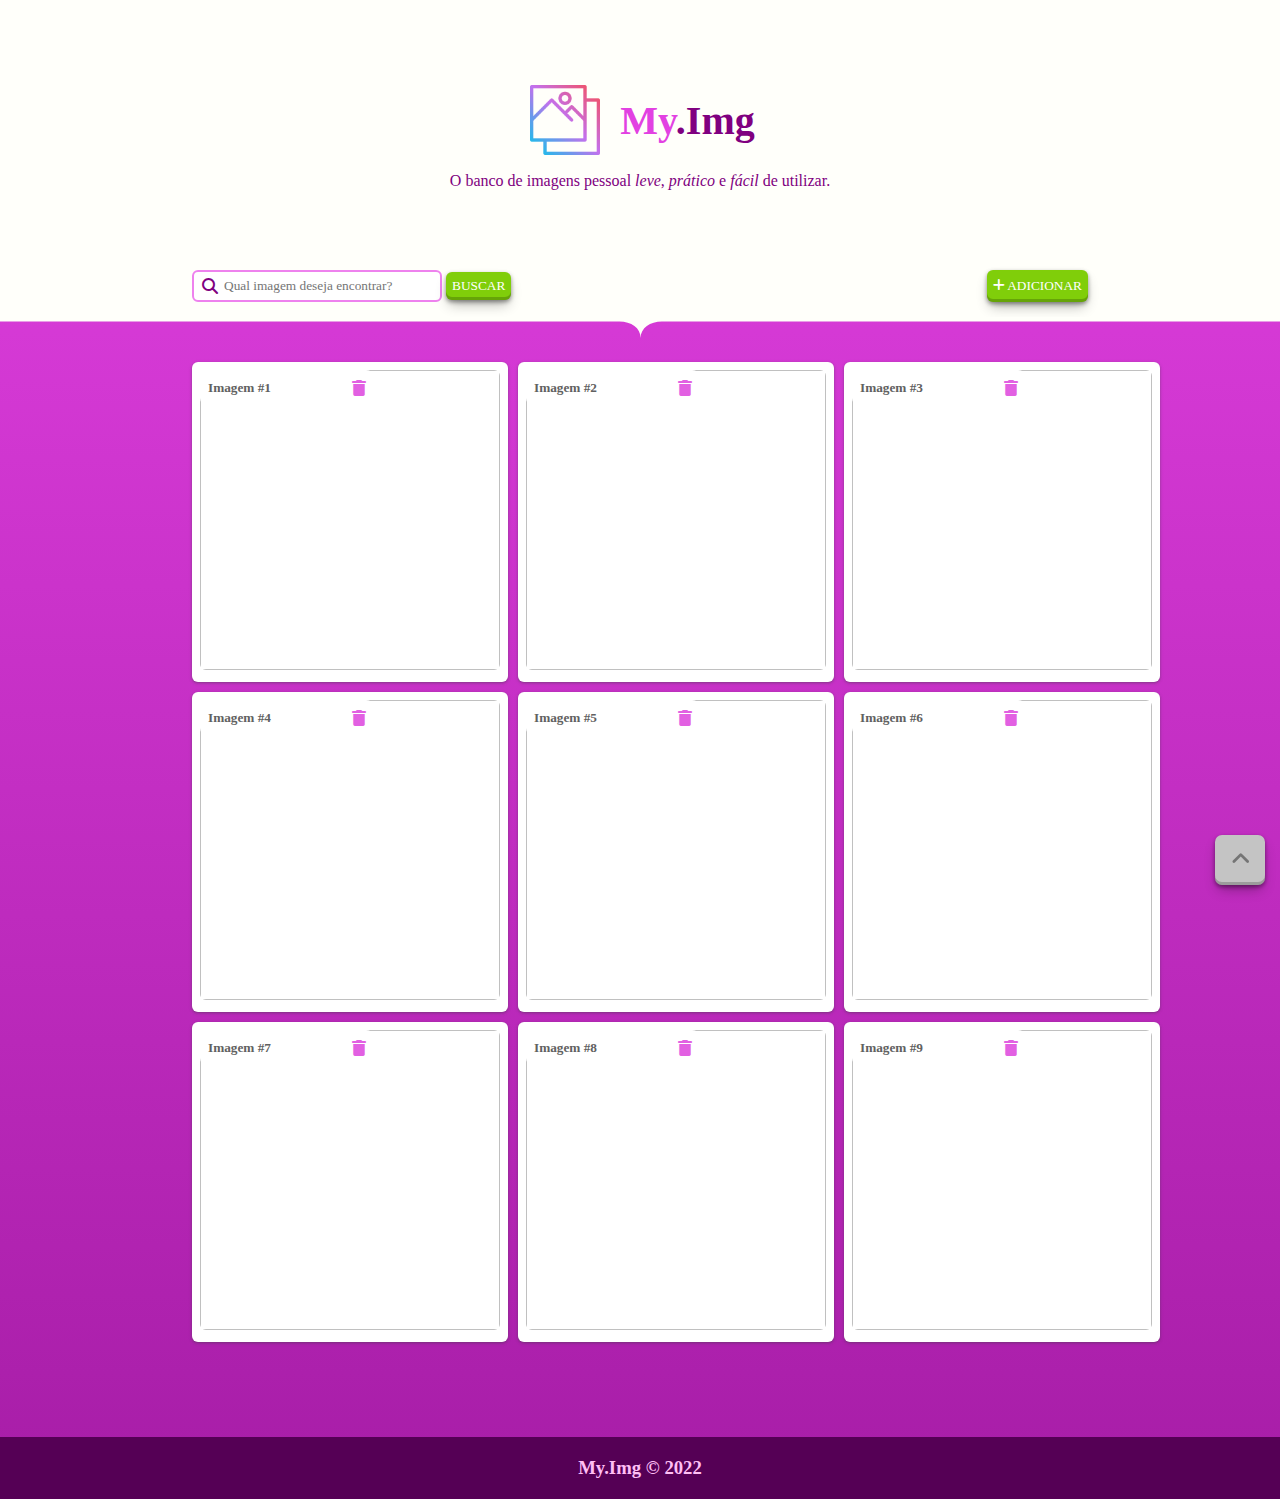
==== index.html @ efde9525 "first commit" ====
<!DOCTYPE html>
<html lang="pt-br">
<head>
    <meta charset="UTF-8">
    <meta http-equiv="X-UA-Compatible" content="IE=edge">
    <meta name="viewport" content="width=device-width, initial-scale=1.0">
    <link rel="icon" href="images/logo-icon.ico" />

    <script src="https://code.jquery.com/jquery-3.6.0.min.js" integrity="sha256-/xUj+3OJU5yExlq6GSYGSHk7tPXikynS7ogEvDej/m4=" crossorigin="anonymous"></script>
    
    <link rel="stylesheet" href="https://cdnjs.cloudflare.com/ajax/libs/font-awesome/6.1.1/css/all.min.css" />
    <link rel="stylesheet" href="css/style.css" />
    <link rel="stylesheet" href="css/responsive.css" />

    <title>:: My.Img ::</title>
</head>
<body>
    <header>
        <div class="container">
            <div class="logo">
                <img src="images/logo-icon.ico" title="My.Img Logo">
                <h1>My<span>.Img</span></h1>
            </div>
            <p>O banco de imagens pessoal <em>leve</em>, <em>prático</em> e <em>fácil</em> de utilizar.</p>
        </div>
    </header>

    <section>
        <div class="utilities-bar">
            <div class="search">
                <i class="fa-solid fa-magnifying-glass"></i>
                <input title="Buscar imagem pelo título" id="search-field" type="search" 
                placeholder="Qual imagem deseja encontrar?">
                <button title="Buscar">BUSCAR</button>
            </div>
            <button title="Adicionar uma nova imagem"><i class="fa-solid fa-plus"></i> ADICIONAR</button>
        </div>
    </section>

    <main>
        <div class="custom-shape-divider-top-1648996194">
            <svg data-name="Layer 1" xmlns="http://www.w3.org/2000/svg" viewBox="0 0 1200 120" preserveAspectRatio="none">
                <rect x="1200" height="3.6"></rect>
                <rect height="3.6"></rect>
                <path d="M0,0V3.6H580.08c11,0,19.92,5.09,19.92,13.2,0-8.14,8.88-13.2,19.92-13.2H1200V0Z" class="shape-fill"></path>
            </svg>
        </div>
        <div class="container">
            <div id="images-grid" style="display: grid; grid-template-columns: 1fr 1fr 1fr; grid-gap: 10px;">
            </div>      
        </div>
    </main>

    <footer>
        <h3>My.Img © 2022</h3>
    </footer>

    <button onclick="topFunction()" id="toTopBtn" title="Topo">
        <i class="fas fa-angle-up"></i>
    </button>

<script src="js/index.js"></script>
</body>
</html>
---- css/style.css ----
* {
    margin: 0;
    padding: 0;
    font-family: roboto;
}

html {
    scroll-behavior: smooth;
}

body {
    min-height: 100vh;
    background: rgb(226,65,226);
    background: linear-gradient(180deg, rgba(226,65,226,1) 0%, rgba(167,29,167,1) 100%);
}

header {
    padding-top: 80px;
    padding-bottom: 80px;
    background-color: #fffffa;
}

header .content {
    display: flex;
    flex-direction: column;
    align-items: center;
}

header .container p {
    color: purple;
    text-align: center;
}

.logo {
    display: flex;
    justify-content: center;
    align-items: center;
    margin-bottom: 12px;
}

.logo img {
    width: 80px;
    height: 80px;
    margin-right: 15px;
}

.logo h1 {
    font-size: 40px;
    color: rgb(226, 65, 226);
}

.logo span {
    color: purple;
}

main {
    position: relative;
}

.custom-shape-divider-top-1648996194 {
    position: absolute;
    top: 0;
    left: 0;
    width: 100%;
    overflow: hidden;
    line-height: 0;
}

.custom-shape-divider-top-1648996194 svg {
    position: relative;
    display: block;
    width: calc(100% + 1.3px);
    height: 150px;
}

.custom-shape-divider-top-1648996194 .shape-fill {
    fill: #FFFFFA;
}

main .container {
    padding: 45px;
    max-width: 70%;
    margin: auto;
}

section {
    background-color: #fffffa;
}

.utilities-bar {
    margin: auto;
    max-width: 70%;
    padding-bottom: 15px;
    display: flex;
    justify-content: space-between;
}

.search {
    position: relative;
}

.search input {
    width: 250px;
    padding-left: 30px !important;
    border-radius: 6px;
    padding: 6px;
    border: violet 2px solid;
}

.search input:focus {
    border: purple 2px solid;
    outline: none;
}

.search i {
    color: purple;
    position: absolute;
    left: 10px;
    top: 8px;
}

.utilities-bar button {
    box-shadow: rgba(0, 0, 0, 0.4) 0px 2px 4px, rgba(0, 0, 0, 0.3) 0px 7px 13px -3px, rgba(0, 0, 0, 0.2) 0px -3px 0px inset;
    padding: 6px;
    color: #fff;
    background-color: rgb(128, 206, 10);
    border: none;
    cursor: pointer;
    border-radius: 6px;
}

.utilities-bar button:hover {
    background-color: rgb(114, 184, 9);
}

footer {
    color: rgb(255, 191, 244);
    margin-top: 50px;
    text-align: center;
    padding: 20px;
    background-color: rgb(85, 0, 85);
}

.pic-info {
    position: absolute;
    background-color: #fff;
    min-width: 50%;
    border-radius: 0px 8px 0px 8px;
    min-height: 30px;
    display: flex;
    align-items: center;
    justify-content: space-between;
    padding: 3px 8px;
    color: rgb(97, 97, 97);
}

.pic-info i {
    color: rgb(226, 96, 226);
    cursor: pointer;
}

#toTopBtn {
    cursor: pointer;
    font-size: 22px;
    color: #757575;
    background-color: #c4c4c4;
    border-radius: 7px;
    position: fixed;
    right: 15px;
    bottom: 15px;
    height: 50px;
    width: 50px;
    border: none;
    box-shadow: rgba(0, 0, 0, 0.4) 0px 2px 4px, rgba(0, 0, 0, 0.3) 0px 7px 13px -3px, rgba(0, 0, 0, 0.2) 0px -3px 0px inset;
}

#toTopBtn:hover {
    background-color: #757575;
    color: #FFF;
}


/* Scrollbar Style -------------------------------------------------------------------- */

::-webkit-scrollbar {
    width: 14px;
}

::-webkit-scrollbar-track {
    background: purple;
}

::-webkit-scrollbar-thumb {
    border: 4px solid purple;
    background: violet;
}
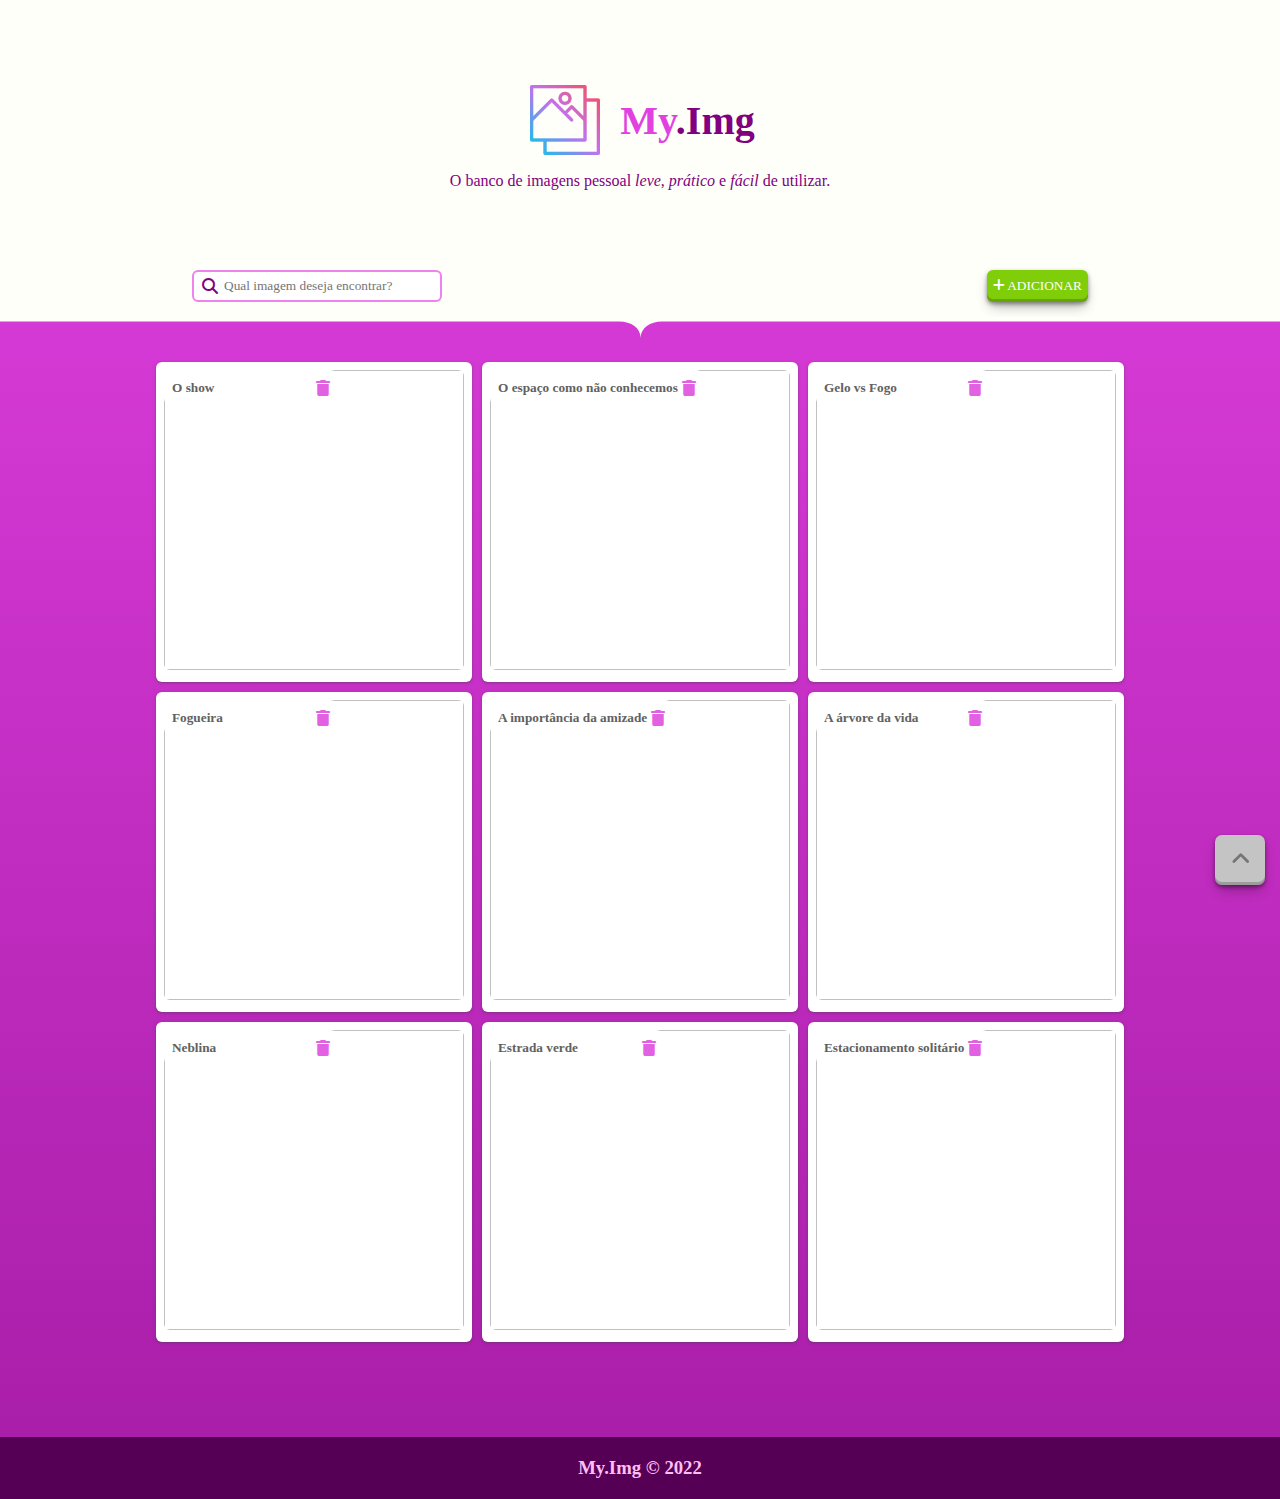
==== commit 2776e538: "Implementação de responsividade" ====
--- a/index.html
+++ b/index.html
@@ -7,7 +7,7 @@
     <link rel="icon" href="images/logo-icon.ico" />
 
     <script src="https://code.jquery.com/jquery-3.6.0.min.js" integrity="sha256-/xUj+3OJU5yExlq6GSYGSHk7tPXikynS7ogEvDej/m4=" crossorigin="anonymous"></script>
-    
+
     <link rel="stylesheet" href="https://cdnjs.cloudflare.com/ajax/libs/font-awesome/6.1.1/css/all.min.css" />
     <link rel="stylesheet" href="css/style.css" />
     <link rel="stylesheet" href="css/responsive.css" />
@@ -31,7 +31,6 @@
                 <i class="fa-solid fa-magnifying-glass"></i>
                 <input title="Buscar imagem pelo título" id="search-field" type="search" 
                 placeholder="Qual imagem deseja encontrar?">
-                <button title="Buscar">BUSCAR</button>
             </div>
             <button title="Adicionar uma nova imagem"><i class="fa-solid fa-plus"></i> ADICIONAR</button>
         </div>
@@ -46,7 +45,7 @@
             </svg>
         </div>
         <div class="container">
-            <div id="images-grid" style="display: grid; grid-template-columns: 1fr 1fr 1fr; grid-gap: 10px;">
+            <div id="images-grid">
             </div>      
         </div>
     </main>
--- a/css/style.css
+++ b/css/style.css
@@ -79,17 +79,18 @@
 
 main .container {
     padding: 45px;
-    max-width: 70%;
+    width: 70%;
     margin: auto;
 }
 
 section {
+    width: 100%;
     background-color: #fffffa;
 }
 
 .utilities-bar {
     margin: auto;
-    max-width: 70%;
+    width: 70%;
     padding-bottom: 15px;
     display: flex;
     justify-content: space-between;
@@ -131,6 +132,15 @@
 
 .utilities-bar button:hover {
     background-color: rgb(114, 184, 9);
+}
+
+#images-grid {
+    margin: auto;
+    display: grid; 
+    grid-template-columns: 1fr 1fr 1fr; 
+    justify-content: center;
+    justify-items: center;
+    grid-gap: 10px;
 }
 
 footer {
--- a/css/responsive.css
+++ b/css/responsive.css
@@ -0,0 +1,27 @@
+@media screen and (max-width: 988px) {
+    #images-grid {
+        grid-template-columns: 1fr 1fr;
+    }
+}
+
+@media screen and (max-width: 676px) {
+    #images-grid {
+        grid-template-columns: auto;
+    }
+}
+
+@media screen and (max-width: 628px) {
+    .utilities-bar {
+        flex-direction: column;
+        align-items: center;
+        gap: 20px;
+    }
+}
+
+@media screen and (max-width: 467px) {
+    header {
+        padding-left: 30px;
+        padding-right: 30px;
+    }
+}
+
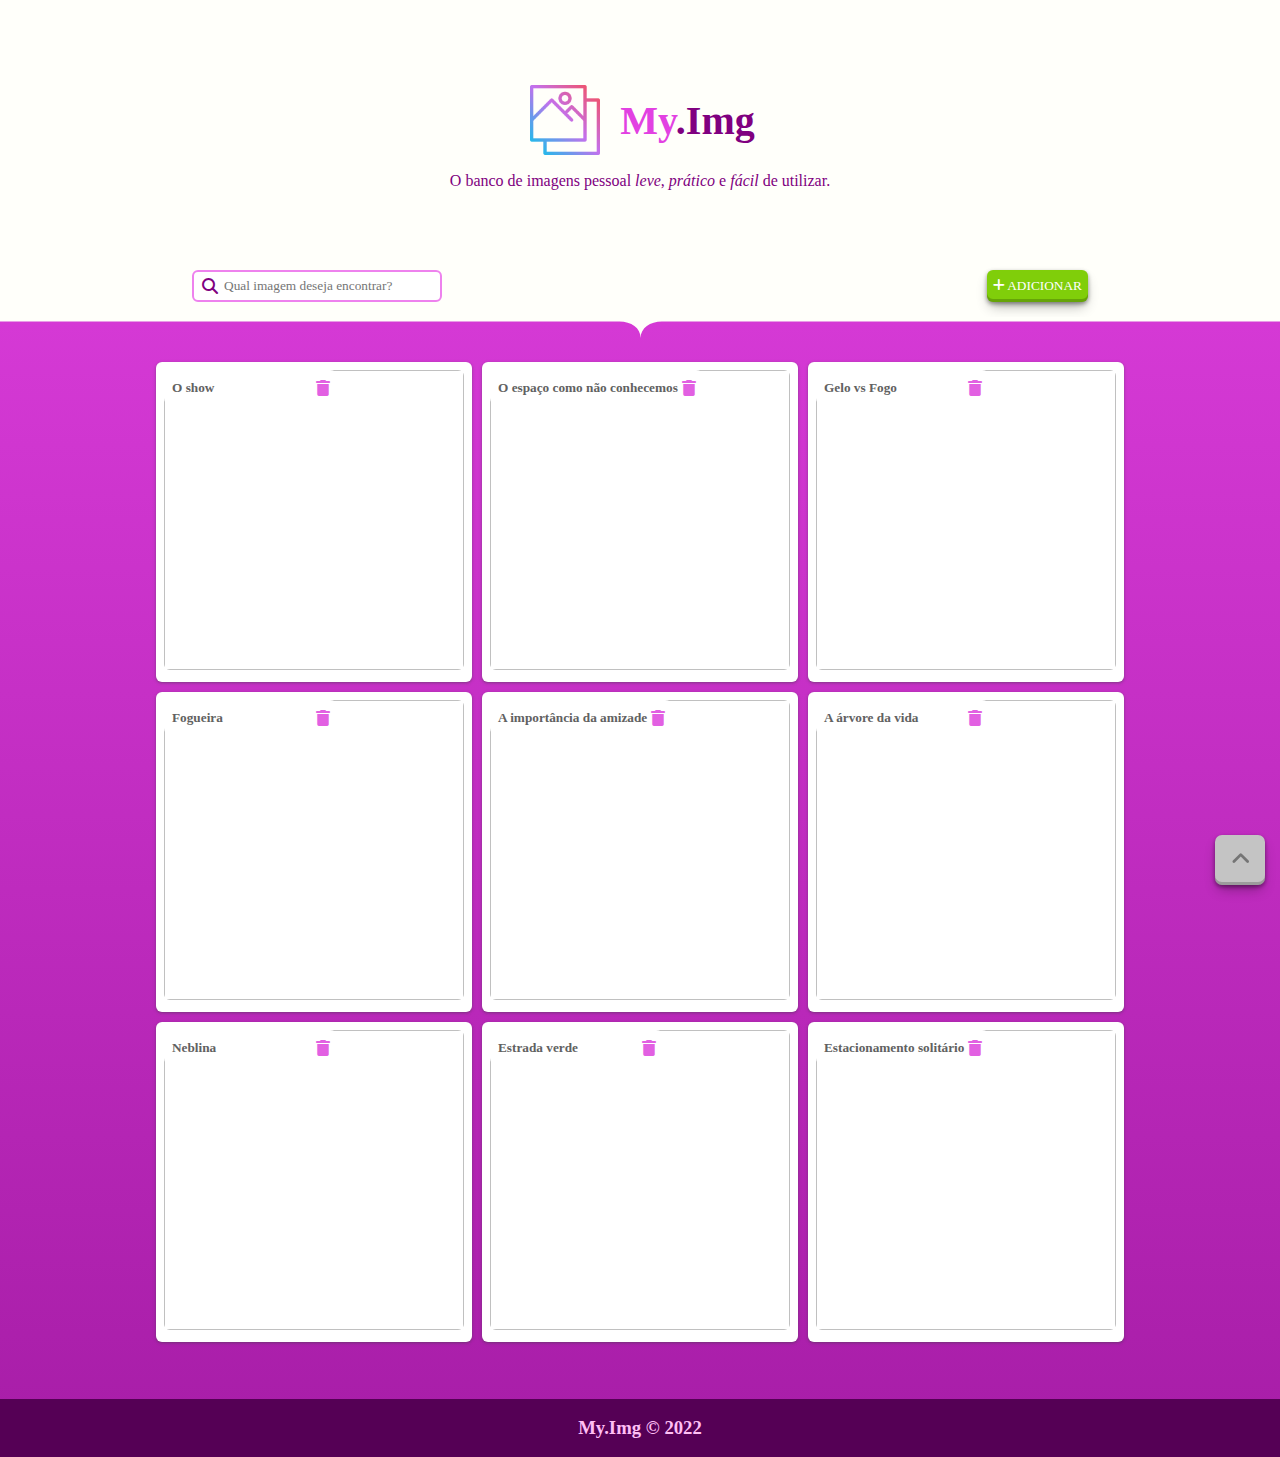
==== commit bc515722: "Ajuste de posicionamento do footer" ====
--- a/index.html
+++ b/index.html
@@ -15,44 +15,48 @@
     <title>:: My.Img ::</title>
 </head>
 <body>
-    <header>
-        <div class="container">
-            <div class="logo">
-                <img src="images/logo-icon.ico" title="My.Img Logo">
-                <h1>My<span>.Img</span></h1>
+    <div id="page-container">
+        <header>
+            <div class="container">
+                <div class="logo">
+                    <img src="images/logo-icon.ico" title="My.Img Logo">
+                    <h1>My<span>.Img</span></h1>
+                </div>
+                <p>O banco de imagens pessoal <em>leve</em>, <em>prático</em> e <em>fácil</em> de utilizar.</p>
             </div>
-            <p>O banco de imagens pessoal <em>leve</em>, <em>prático</em> e <em>fácil</em> de utilizar.</p>
-        </div>
-    </header>
-
-    <section>
-        <div class="utilities-bar">
-            <div class="search">
-                <i class="fa-solid fa-magnifying-glass"></i>
-                <input title="Buscar imagem pelo título" id="search-field" type="search" 
-                placeholder="Qual imagem deseja encontrar?">
+        </header>
+    
+        <section>
+            <div class="utilities-bar">
+                <div class="search">
+                    <i class="fa-solid fa-magnifying-glass"></i>
+                    <input title="Buscar imagem pelo título" id="search-field" type="search" 
+                    placeholder="Qual imagem deseja encontrar?">
+                </div>
+                <button title="Adicionar uma nova imagem"><i class="fa-solid fa-plus"></i> ADICIONAR</button>
             </div>
-            <button title="Adicionar uma nova imagem"><i class="fa-solid fa-plus"></i> ADICIONAR</button>
-        </div>
-    </section>
-
-    <main>
-        <div class="custom-shape-divider-top-1648996194">
-            <svg data-name="Layer 1" xmlns="http://www.w3.org/2000/svg" viewBox="0 0 1200 120" preserveAspectRatio="none">
-                <rect x="1200" height="3.6"></rect>
-                <rect height="3.6"></rect>
-                <path d="M0,0V3.6H580.08c11,0,19.92,5.09,19.92,13.2,0-8.14,8.88-13.2,19.92-13.2H1200V0Z" class="shape-fill"></path>
-            </svg>
-        </div>
-        <div class="container">
-            <div id="images-grid">
-            </div>      
-        </div>
-    </main>
-
-    <footer>
-        <h3>My.Img © 2022</h3>
-    </footer>
+        </section>
+    
+        <main>
+            <div class="custom-shape-divider-top-1648996194">
+                <svg data-name="Layer 1" xmlns="http://www.w3.org/2000/svg" viewBox="0 0 1200 120" preserveAspectRatio="none">
+                    <rect x="1200" height="3.6"></rect>
+                    <rect height="3.6"></rect>
+                    <path d="M0,0V3.6H580.08c11,0,19.92,5.09,19.92,13.2,0-8.14,8.88-13.2,19.92-13.2H1200V0Z" class="shape-fill"></path>
+                </svg>
+            </div>
+            <div class="container">
+                <div id="images-grid">
+                </div>      
+            </div>
+        </main>
+    
+        <footer>
+            <div class="footer-info">
+                <h3>My.Img © 2022</h3>
+            </div>
+        </footer>
+    </div>
 
     <button onclick="topFunction()" id="toTopBtn" title="Topo">
         <i class="fas fa-angle-up"></i>
--- a/css/style.css
+++ b/css/style.css
@@ -13,6 +13,11 @@
     background: rgb(226,65,226);
     background: linear-gradient(180deg, rgba(226,65,226,1) 0%, rgba(167,29,167,1) 100%);
 }
+
+#page-container {
+    position: relative;
+    min-height: 100vh;
+  }
 
 header {
     padding-top: 80px;
@@ -141,14 +146,20 @@
     justify-content: center;
     justify-items: center;
     grid-gap: 10px;
+    margin-bottom: 70px;
 }
 
 footer {
+    width: 100%;
+    position: absolute;
+    bottom: 0;
     color: rgb(255, 191, 244);
-    margin-top: 50px;
     text-align: center;
-    padding: 20px;
     background-color: rgb(85, 0, 85);
+}
+
+footer .footer-info {
+    padding: 18px;
 }
 
 .pic-info {
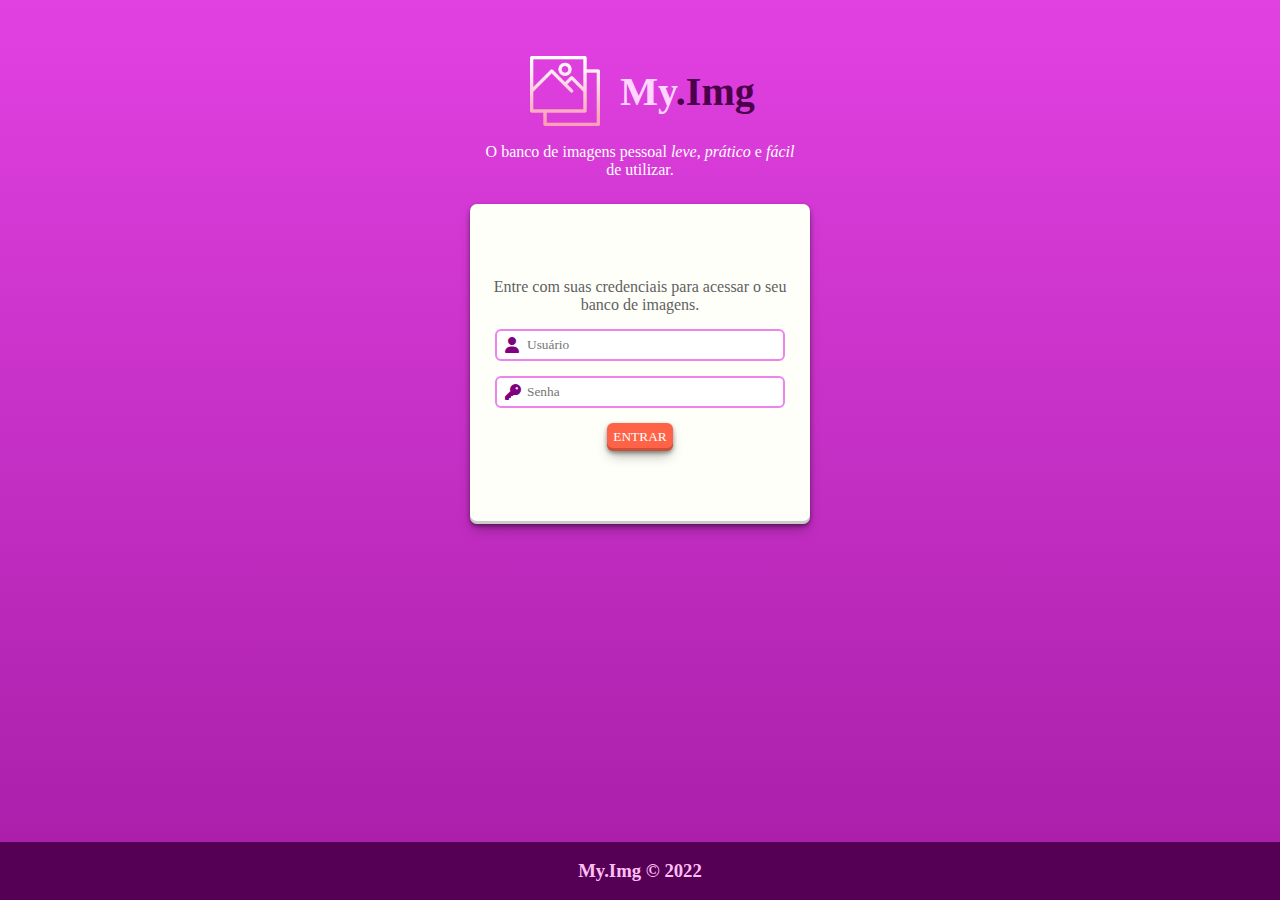
==== commit 4e9b1b73: "Criação da página de login" ====
--- a/index.html
+++ b/index.html
@@ -1,67 +1,47 @@
 <!DOCTYPE html>
-<html lang="pt-br">
+<html lang="en">
 <head>
     <meta charset="UTF-8">
     <meta http-equiv="X-UA-Compatible" content="IE=edge">
     <meta name="viewport" content="width=device-width, initial-scale=1.0">
     <link rel="icon" href="images/logo-icon.ico" />
 
-    <script src="https://code.jquery.com/jquery-3.6.0.min.js" integrity="sha256-/xUj+3OJU5yExlq6GSYGSHk7tPXikynS7ogEvDej/m4=" crossorigin="anonymous"></script>
-
     <link rel="stylesheet" href="https://cdnjs.cloudflare.com/ajax/libs/font-awesome/6.1.1/css/all.min.css" />
     <link rel="stylesheet" href="css/style.css" />
     <link rel="stylesheet" href="css/responsive.css" />
 
-    <title>:: My.Img ::</title>
+    <title>:: My.Img :: Faça o login para acessar</title>
 </head>
 <body>
-    <div id="page-container">
-        <header>
-            <div class="container">
-                <div class="logo">
-                    <img src="images/logo-icon.ico" title="My.Img Logo">
-                    <h1>My<span>.Img</span></h1>
+    <div class="page-login-container">
+        <div class="login-logo">
+            <div class="logo">
+                <img src="images/logo-icon-white.ico" title="My.Img Logo">
+                <h1>My<span>.Img</span></h1>
+            </div>
+            <p>O banco de imagens pessoal <em>leve</em>, <em>prático</em> e <em>fácil</em> de utilizar.</p>
+        </div>
+        <main class="container">
+            <form action="app/index.html">
+                <h4>Entre com suas credenciais para acessar o seu banco de imagens.</h4>
+                <div class="input-username">
+                    <i class="fa-solid fa-user"></i>
+                    <input id="username-field" type="text" required
+                    placeholder="Usuário">
                 </div>
-                <p>O banco de imagens pessoal <em>leve</em>, <em>prático</em> e <em>fácil</em> de utilizar.</p>
-            </div>
-        </header>
-    
-        <section>
-            <div class="utilities-bar">
-                <div class="search">
-                    <i class="fa-solid fa-magnifying-glass"></i>
-                    <input title="Buscar imagem pelo título" id="search-field" type="search" 
-                    placeholder="Qual imagem deseja encontrar?">
+                <div class="input-password">
+                    <i class="fa-solid fa-key"></i>
+                    <input id="password-field" type="password" required
+                    placeholder="Senha">
                 </div>
-                <button title="Adicionar uma nova imagem"><i class="fa-solid fa-plus"></i> ADICIONAR</button>
-            </div>
-        </section>
-    
-        <main>
-            <div class="custom-shape-divider-top-1648996194">
-                <svg data-name="Layer 1" xmlns="http://www.w3.org/2000/svg" viewBox="0 0 1200 120" preserveAspectRatio="none">
-                    <rect x="1200" height="3.6"></rect>
-                    <rect height="3.6"></rect>
-                    <path d="M0,0V3.6H580.08c11,0,19.92,5.09,19.92,13.2,0-8.14,8.88-13.2,19.92-13.2H1200V0Z" class="shape-fill"></path>
-                </svg>
-            </div>
-            <div class="container">
-                <div id="images-grid">
-                </div>      
-            </div>
+                <button type="submit" class="login-button" title="Adicionar uma nova imagem">ENTRAR</button>
+            </form>
         </main>
-    
-        <footer>
-            <div class="footer-info">
-                <h3>My.Img © 2022</h3>
-            </div>
-        </footer>
     </div>
-
-    <button onclick="topFunction()" id="toTopBtn" title="Topo">
-        <i class="fas fa-angle-up"></i>
-    </button>
-
-<script src="js/index.js"></script>
+    <footer>
+        <div class="footer-info">
+            <h3>My.Img © 2022</h3>
+        </div>
+    </footer>
 </body>
 </html>--- a/css/style.css
+++ b/css/style.css
@@ -4,6 +4,10 @@
     font-family: roboto;
 }
 
+*::selection {
+    background-color:rgb(59, 1, 59);
+}
+
 html {
     scroll-behavior: smooth;
 }
@@ -17,7 +21,61 @@
 #page-container {
     position: relative;
     min-height: 100vh;
-  }
+}
+
+/* PÁGINA DE LOGIN ---------------------------------------------------------------------*/
+
+.page-login-container {
+    padding-top: 4%;
+    display: flex;
+    flex-direction: column;
+    justify-content: flex-start;
+    align-items: center;
+    gap: 25px;
+}
+
+.page-login-container main {
+    padding: 20px;
+    width: 300px;
+    height: 280px;
+    border-radius: 7px;
+    background-color: #FFFFFA;
+    box-shadow: rgba(0, 0, 0, 0.4) 0px 2px 4px, rgba(0, 0, 0, 0.3) 0px 7px 13px -3px, rgba(0, 0, 0, 0.2) 0px -3px 0px inset;
+}
+
+.page-login-container .logo h1 {
+    font-size: 40px;
+    color: rgb(255, 214, 255);
+}
+
+.page-login-container .logo span {
+    color: rgb(75, 0, 75);
+}
+
+.page-login-container form {
+    height: 100%;
+    display: flex;
+    flex-direction: column;
+    align-items: center;
+    justify-content: center;
+    gap: 15px;
+}
+
+.page-login-container form h4 {
+    text-align: center;
+    font-weight: 400;
+    color:rgb(97, 97, 97);
+}
+
+.login-logo p {
+    max-width: 320px;
+    color: #fff;
+    font-weight:500;
+    text-align: center;
+}
+
+
+/* PÁGINA INICIAL ----------------------------------------------------------------------*/
 
 header {
     padding-top: 80px;
@@ -101,11 +159,11 @@
     justify-content: space-between;
 }
 
-.search {
-    position: relative;
-}
-
-.search input {
+.search, .input-username, .input-password {
+    position: relative;
+}
+
+.search input, .input-username input, .input-password input {
     width: 250px;
     padding-left: 30px !important;
     border-radius: 6px;
@@ -117,15 +175,23 @@
     border: purple 2px solid;
     outline: none;
 }
-
-.search i {
+.input-username input:focus {
+    border: purple 2px solid;
+    outline: none;
+}
+.input-password input:focus {
+    border: purple 2px solid;
+    outline: none;
+}
+
+.search i, .input-username i, .input-password i {
     color: purple;
     position: absolute;
     left: 10px;
     top: 8px;
 }
 
-.utilities-bar button {
+.utilities-bar button, .page-login-container button {
     box-shadow: rgba(0, 0, 0, 0.4) 0px 2px 4px, rgba(0, 0, 0, 0.3) 0px 7px 13px -3px, rgba(0, 0, 0, 0.2) 0px -3px 0px inset;
     padding: 6px;
     color: #fff;
@@ -133,6 +199,14 @@
     border: none;
     cursor: pointer;
     border-radius: 6px;
+}
+
+button.login-button {
+    background-color: tomato;
+}
+
+button.login-button:hover {
+    background-color: rgb(204, 47, 19);
 }
 
 .utilities-bar button:hover {
